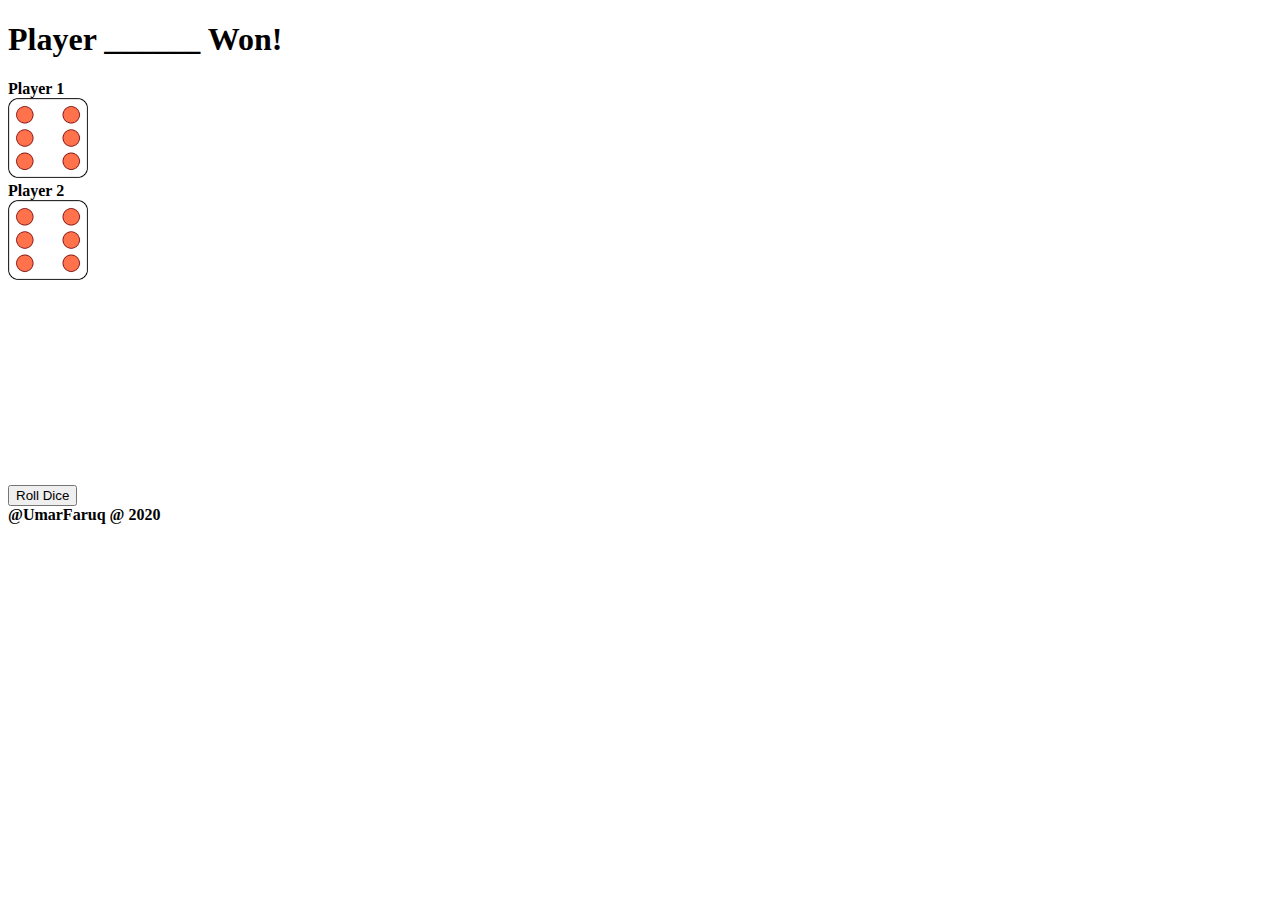
==== index.html @ 8cebf057 "updating dice game files" ====
<!DOCTYPE html>
<html lang="en">

<head>
    <meta charset="UTF-8">
    <meta name="viewport" content="width=device-width, initial-scale=1.0">
    <title>Dice game</title>
    <link rel="stylesheet" href="bootstrap.min.css">
    <link rel="stylesheet" href="css/dice.css">
    
</head>

<body class="bg-danger text-white">
    <div class="container">
        <h1 class="text-center ">
           <b class="huge">
               Player <span>______</span> Won!
           </b>
        </h1>

        <div class="container pt-5 class">
            <div class="row justify-content-around">
                <div >

                    <b id="player">
                        Player 1
                    </b>
                    <div class="image-fluid">
                        <img src="img/dice_6.png" alt="" class="me">
                    </div>
                </div>
                <div>
                    <b>Player 2</b>
                    <div class="image-fluid">
                        <img src="img/dice_6.png" alt="">
                    </div>
                </div>
            </div>

            <div class="row justify-content-around container mt-5">
               
                
            </div>
        </div>
        
        <div class="text-center mt-5">
            <button class="btn btn-info" onclick="rollDice()">
                Roll Dice
            </button>
        </div>


        <footer class="text-center mt-5 fixed-bottom">
           <b>
                @UmarFaruq @ 2020
           </b>
        </footer>
    </div>

    <script src="javascript/dice.js"></script>
</body>

</html>
---- css/dice.css ----
img{
    max-width: 80px;
}
.class{
    height: 45vh;
}
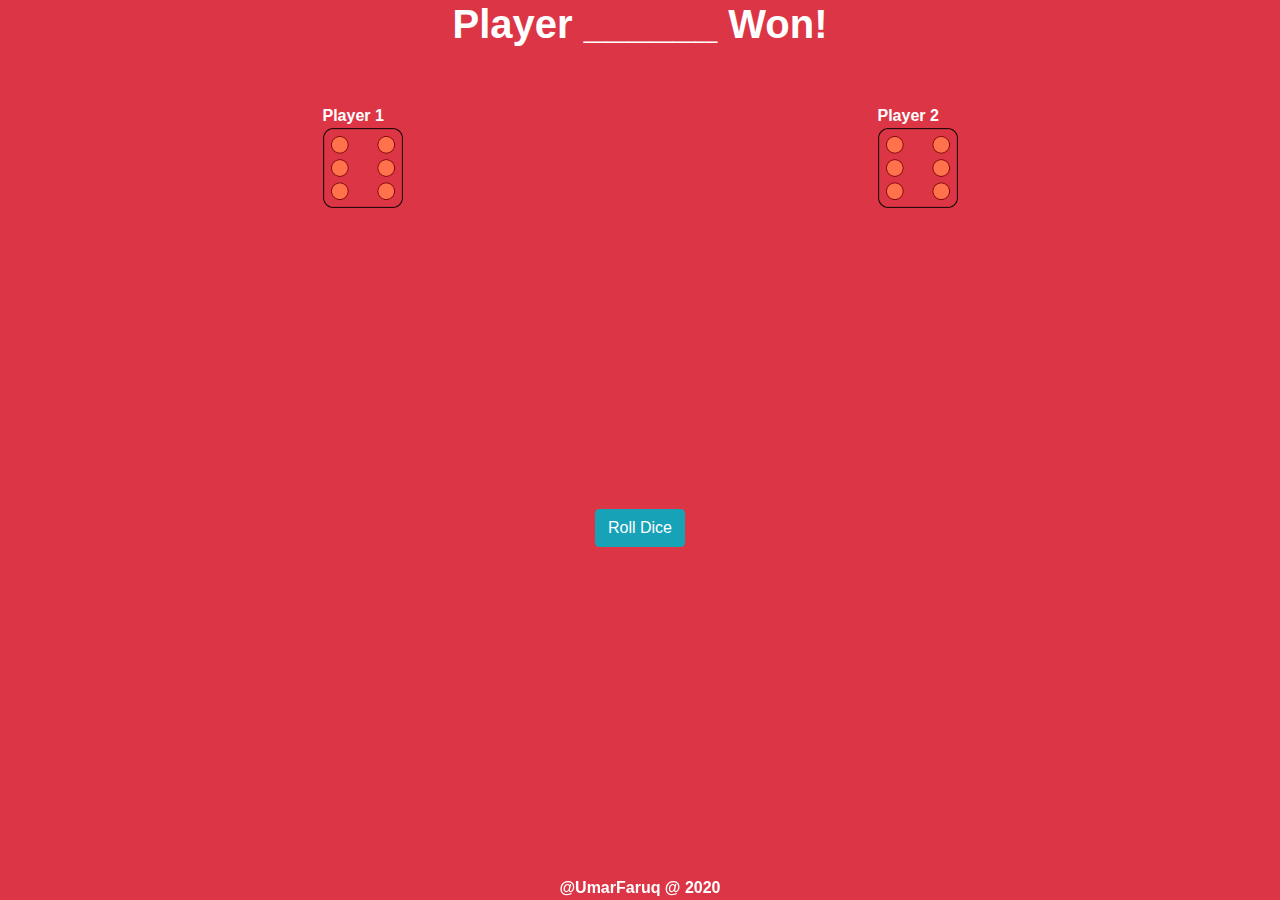
==== commit 165a4011: "updating dice game files" ====
--- a/index.html
+++ b/index.html
@@ -5,22 +5,22 @@
     <meta charset="UTF-8">
     <meta name="viewport" content="width=device-width, initial-scale=1.0">
     <title>Dice game</title>
-    <link rel="stylesheet" href="bootstrap.min.css">
+    <link rel="stylesheet" href="css/bootstrap.min.css">
     <link rel="stylesheet" href="css/dice.css">
-    
+
 </head>
 
 <body class="bg-danger text-white">
     <div class="container">
         <h1 class="text-center ">
-           <b class="huge">
-               Player <span>______</span> Won!
-           </b>
+            <b class="huge">
+                Player <span>______</span> Won!
+            </b>
         </h1>
 
         <div class="container pt-5 class">
             <div class="row justify-content-around">
-                <div >
+                <div>
 
                     <b id="player">
                         Player 1
@@ -38,11 +38,11 @@
             </div>
 
             <div class="row justify-content-around container mt-5">
-               
-                
+
+
             </div>
         </div>
-        
+
         <div class="text-center mt-5">
             <button class="btn btn-info" onclick="rollDice()">
                 Roll Dice
@@ -51,9 +51,9 @@
 
 
         <footer class="text-center mt-5 fixed-bottom">
-           <b>
+            <b>
                 @UmarFaruq @ 2020
-           </b>
+            </b>
         </footer>
     </div>
 
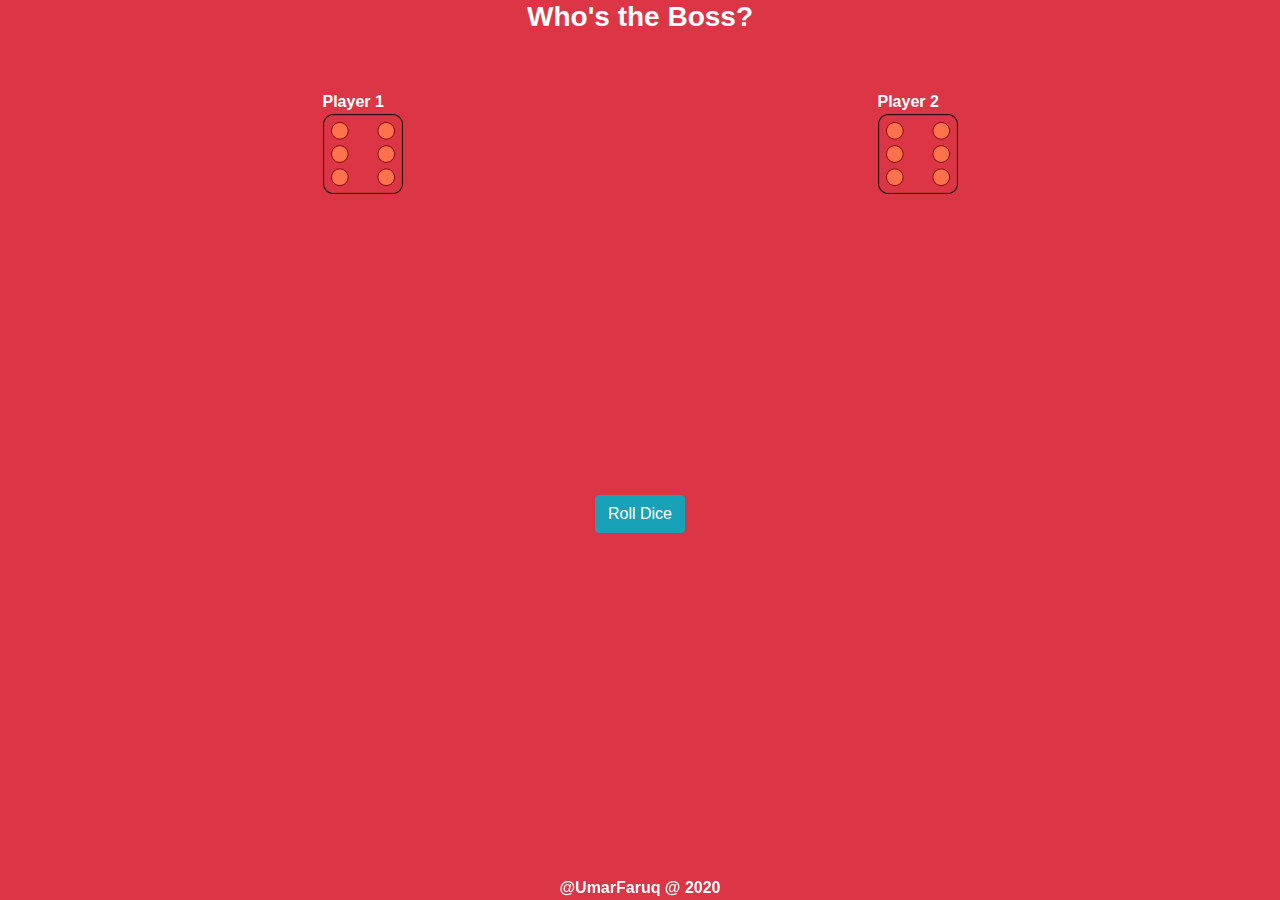
==== commit b3aff309: "updating dice game files" ====
--- a/index.html
+++ b/index.html
@@ -12,11 +12,11 @@
 
 <body class="bg-danger text-white">
     <div class="container">
-        <h1 class="text-center ">
+        <h3 class="text-center ">
             <b class="huge">
-                Player <span>______</span> Won!
+                Who's the Boss?
             </b>
-        </h1>
+        </h3>
 
         <div class="container pt-5 class">
             <div class="row justify-content-around">
